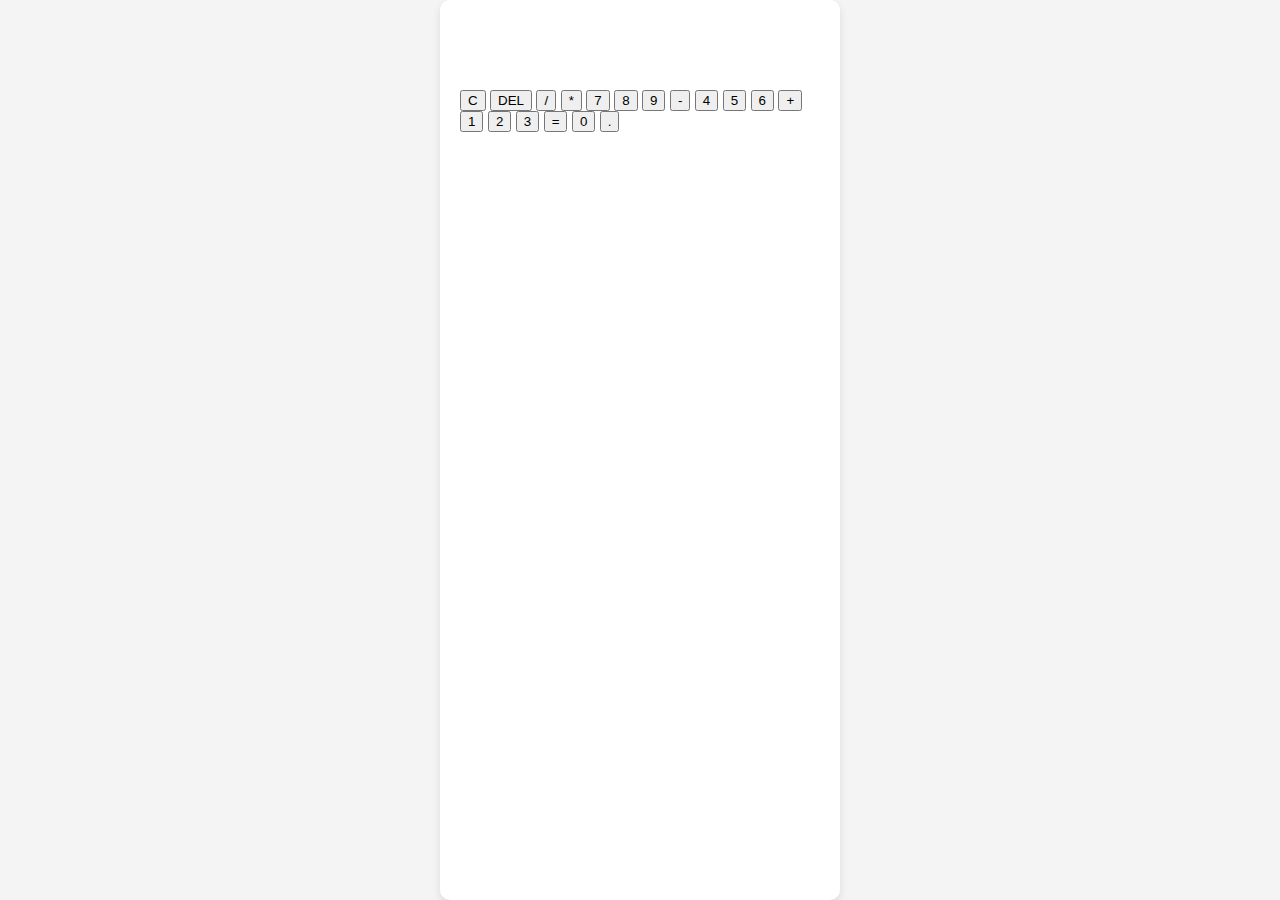
==== Clase_26092024/index.html @ ba72be97 "Clase_1" ====
<!DOCTYPE html>
<html lang="en">
<head>
    <meta charset="UTF-8">
    <meta name="viewport" content="width=device-width, initial-scale=1.0">
    <title>Calculadora Sencilla</title>
    <link rel="stylesheet" href="styles.css">
</head>
<body>
    <div class="calculator">
        <input type="text" id="display" class="calculator-screen" value="" disabled>

        <div class="calculator-buttons">
            <button class="button" onclick="clearDisplay()">C</button>
            <button class="button" onclick="deleteLast()">DEL</button>
            <button class="button" onclick="appendToDisplay('/')">/</button>
            <button class="button" onclick="appendToDisplay('*')">*</button>

            <button class="button" onclick="appendToDisplay('7')">7</button>
            <button class="button" onclick="appendToDisplay('8')">8</button>
            <button class="button" onclick="appendToDisplay('9')">9</button>
            <button class="button" onclick="appendToDisplay('-')">-</button>

            <button class="button" onclick="appendToDisplay('4')">4</button>
            <button class="button" onclick="appendToDisplay('5')">5</button>
            <button class="button" onclick="appendToDisplay('6')">6</button>
            <button class="button" onclick="appendToDisplay('+')">+</button>

            <button class="button" onclick="appendToDisplay('1')">1</button>
            <button class="button" onclick="appendToDisplay('2')">2</button>
            <button class="button" onclick="appendToDisplay('3')">3</button>
            <button class="button equal-button" onclick="calculateResult()">=</button>

            <button class="button" onclick="appendToDisplay('0')">0</button>
            <button class="button" onclick="appendToDisplay('.')">.</button>
        </div>
    </div>
    
    <script src="script.js"></script>
</body>
</html>
---- Clase_26092024/styles.css ----
*{
    box-sizing: border-box;
}

body {
    display: flex;
    justify-content: center;
    height: 100vh;
    margin: 0;
    background-color: #f4f4f4;
    font-family: Arial, sans-serif;
}

.calculator {
    width: 100%;
    max-width: 400px;
    background-color: #fff;
    padding: 20px;
    border-radius: 10px;
    box-shadow: 0px 4px 8px rgba(0, 0, 0, 0.1);
}

.calculator-screen {
    width: 100%;
    height: 50px;
    background-color: white;
    text-align: right;
    padding: 10px;
    font-size: 1.5rem;
    border: none;
    border-radius: 5px;
    margin-bottom: 20px;
}
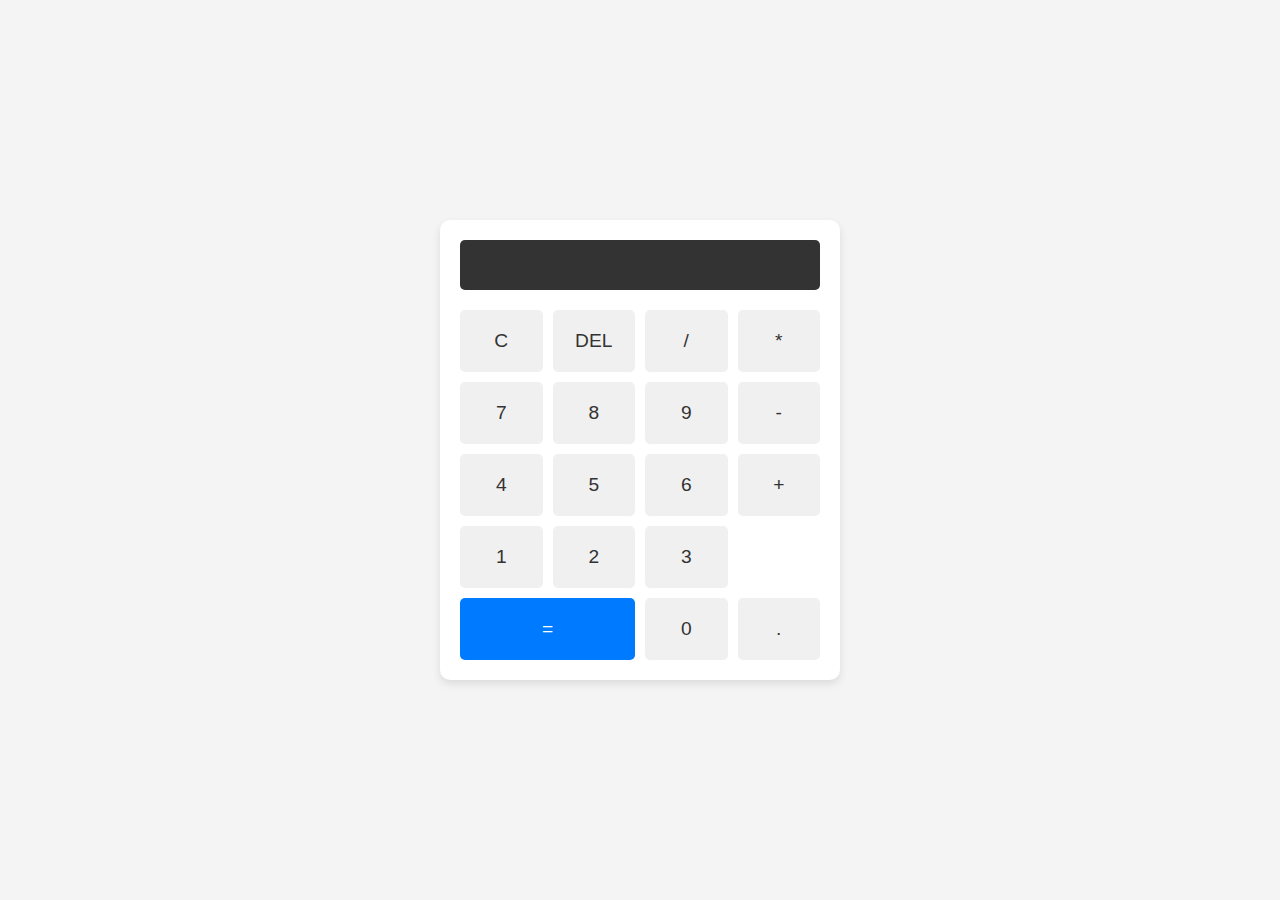
==== commit 89f532f9: "Cambio" ====
--- a/Clase_26092024/index.html
+++ b/Clase_26092024/index.html
@@ -8,7 +8,7 @@
 </head>
 <body>
     <div class="calculator">
-        <input type="text" id="display" class="calculator-screen" value="" disabled>
+        <input type="text" id="display" class="calculator-screen" value disabled>
 
         <div class="calculator-buttons">
             <button class="button" onclick="clearDisplay()">C</button>
--- a/Clase_26092024/styles.css
+++ b/Clase_26092024/styles.css
@@ -5,6 +5,7 @@
 body {
     display: flex;
     justify-content: center;
+    align-items: center;
     height: 100vh;
     margin: 0;
     background-color: #f4f4f4;
@@ -23,11 +24,59 @@
 .calculator-screen {
     width: 100%;
     height: 50px;
-    background-color: white;
+    background-color: #333;
+    color: white;
     text-align: right;
     padding: 10px;
     font-size: 1.5rem;
     border: none;
     border-radius: 5px;
     margin-bottom: 20px;
+}
+
+.calculator-buttons{
+    display: grid;
+    grid-template-columns: repeat(4, 1fr);
+    gap: 10px;
+}
+
+.button{
+    padding: 20px;
+    font-size: 1.2rem;
+    border: none;
+    border-radius: 5px;
+    background-color: #f0f0f0;
+    color: #333;
+    cursor: pointer;
+    transition: background-color 0.3s;
+}
+
+.button:hover{
+    background-color: #ddd;
+}
+
+.equal-button{
+    grid-column: span 2;
+    background-color: #007bff;
+    color: white;
+}
+
+.equal-button:hover{
+    background-color: #0056b3;
+}
+
+@media (max-width: 600px) {
+    .calculator {
+        padding: 10px;
+    }
+
+    .calculator-screen {
+        height: 40px;
+        font-size: 1.2rem;
+    }
+
+    .button {
+        padding: 15px;
+        font-size: 1rem;
+    }
 }